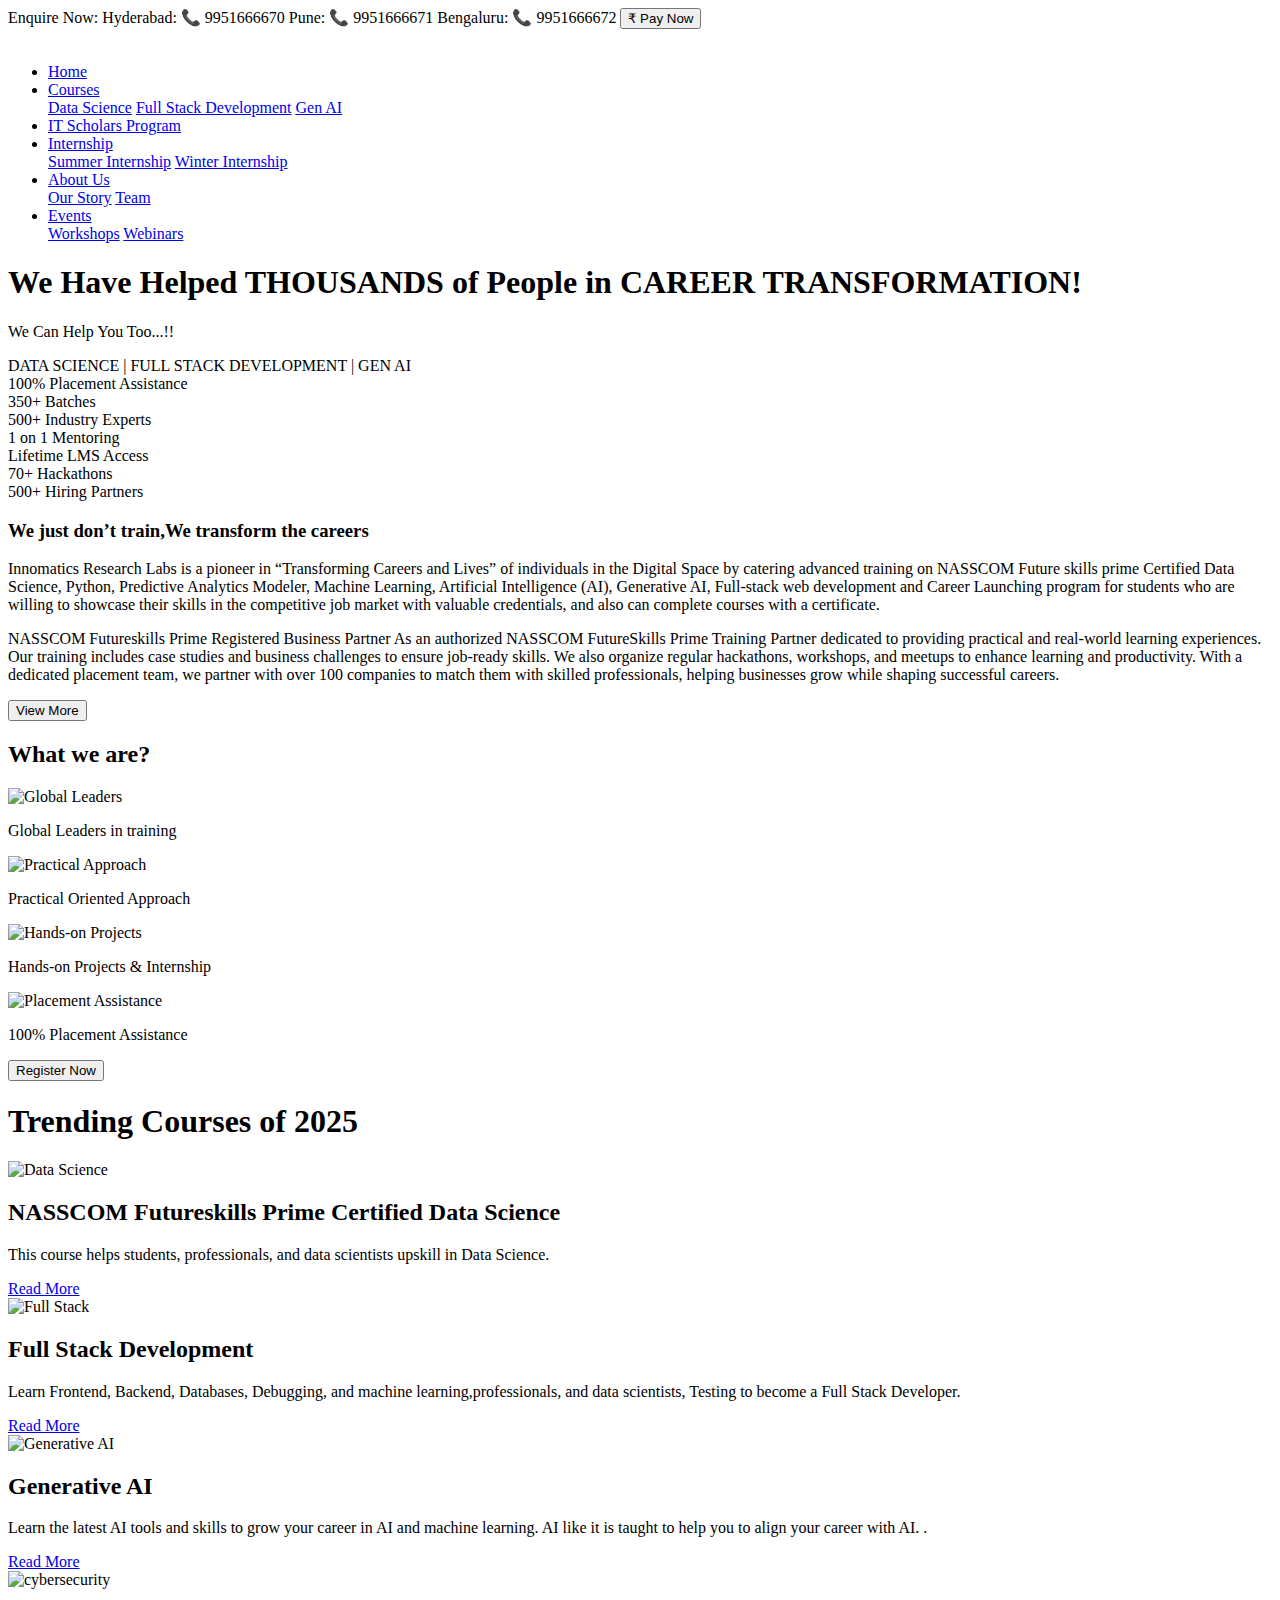
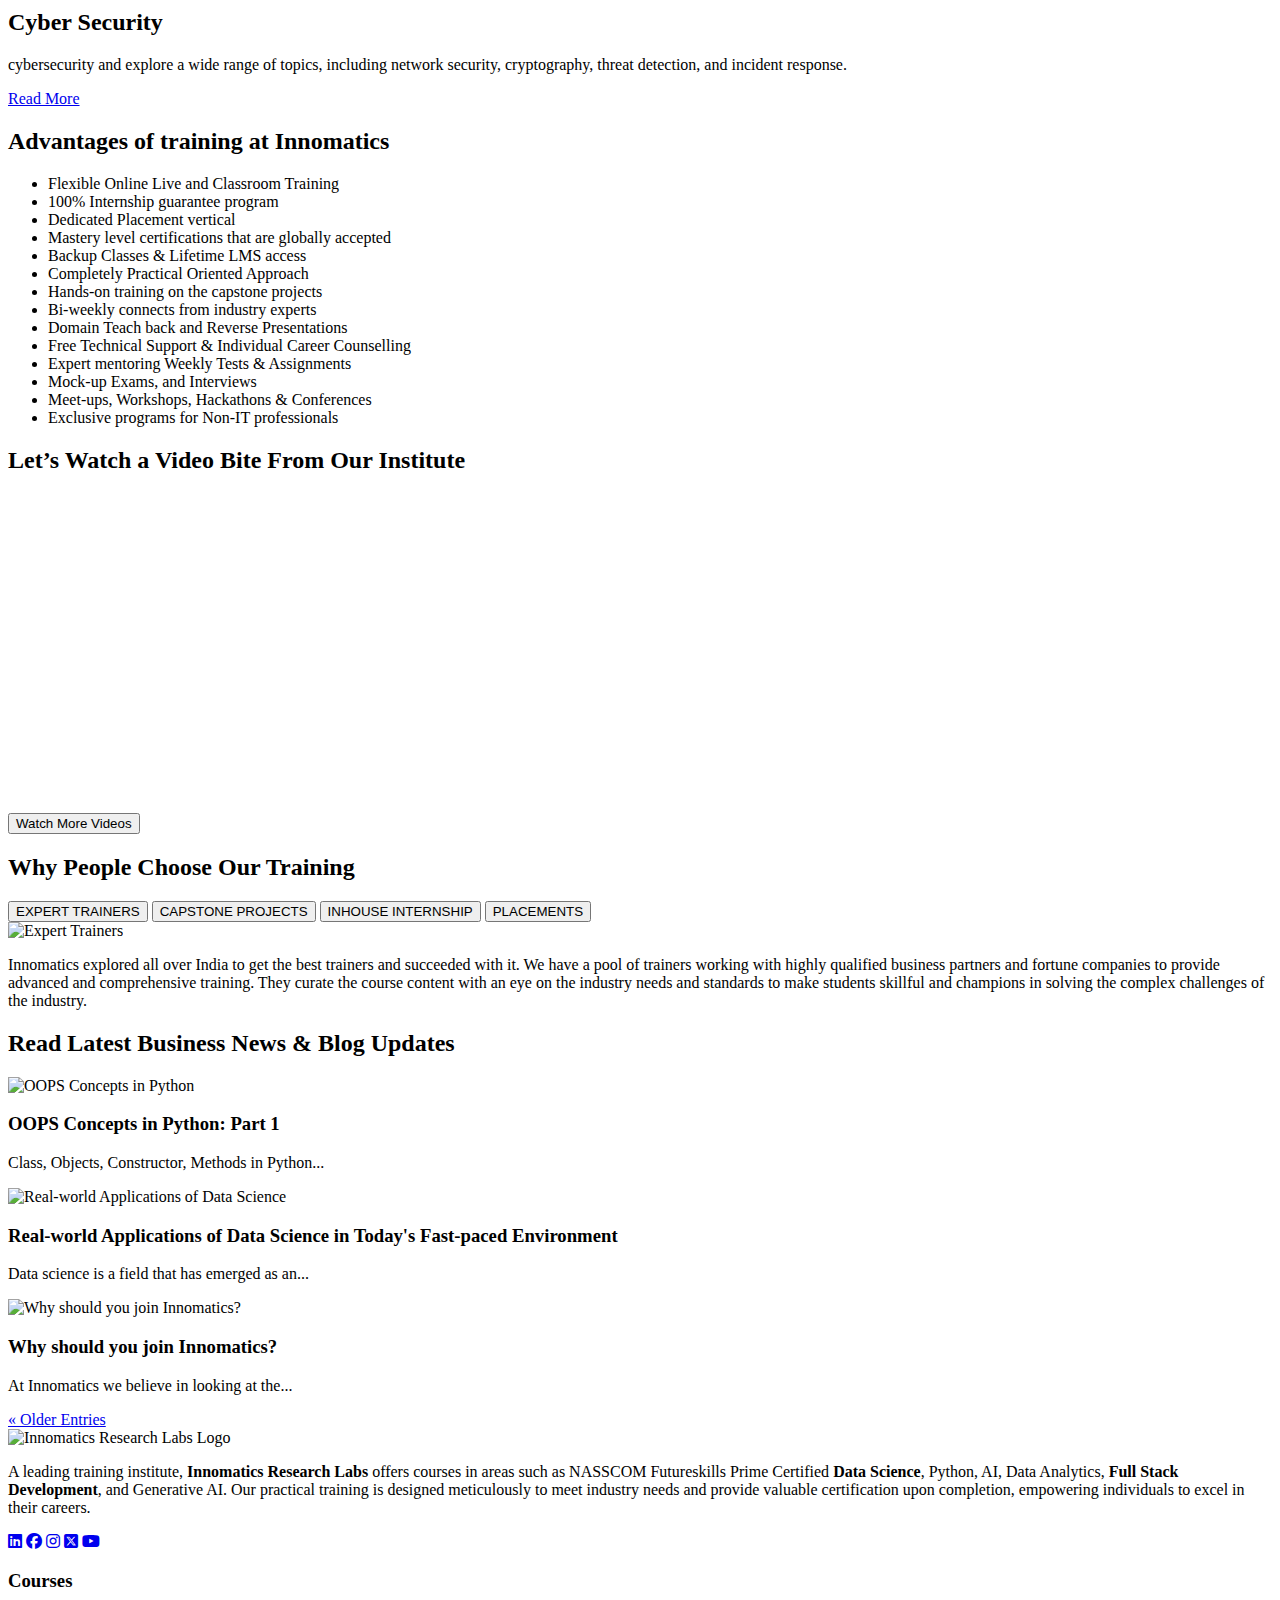
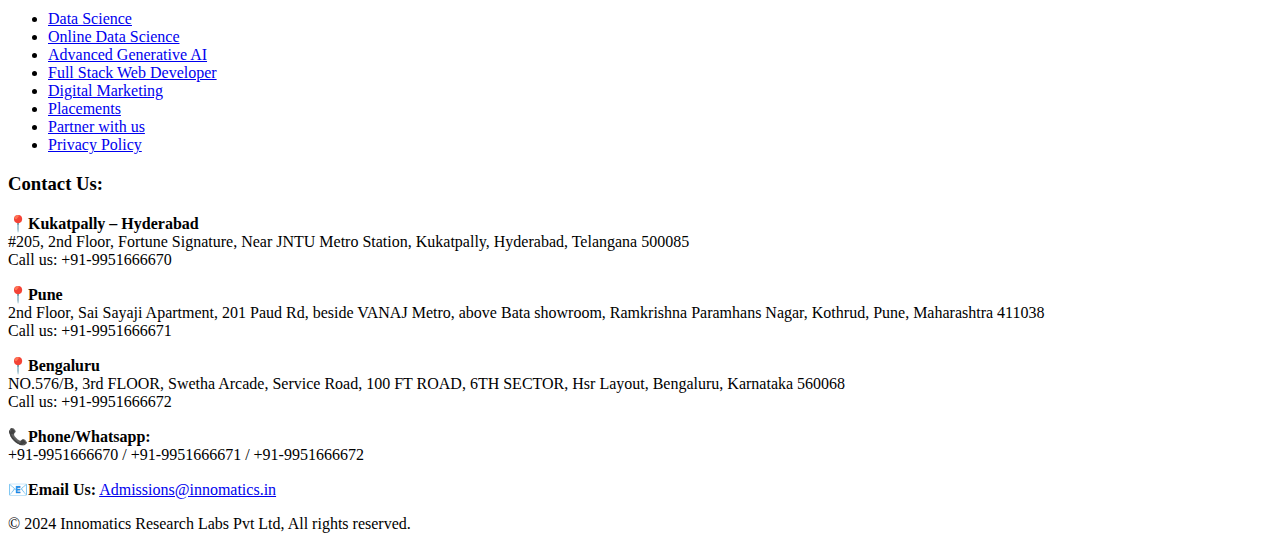
==== Project-1/index.html @ f4e0883b "Add files via upload" ====
<!DOCTYPE html>
<html lang="en">
<head>
    <meta charset="UTF-8">
    <meta name="viewport" content="width=device-width, initial-scale=1.0">
    <title>EdTech Landing Page</title>
    <link rel="stylesheet" href="/project-1/style .css">
    <link rel="stylesheet" href="https://cdnjs.cloudflare.com/ajax/libs/font-awesome/6.7.2/css/all.min.css" integrity="sha512-Evv84Mr4kqVGRNSgIGL/F/aIDqQb7xQ2vcrdIwxfjThSH8CSR7PBEakCr51Ck+w+/U6swU2Im1vVX0SVk9ABhg==" crossorigin="anonymous" referrerpolicy="no-referrer" />
</head>
<body>
    <div class="top-bar">
        <span>Enquire Now:</span>
        <span class="contact">Hyderabad: 📞 9951666670</span>
        <span class="contact">Pune: 📞 9951666671</span>
        <span class="contact">Bengaluru: 📞 9951666672</span>
        <button class="pay-btn">₹ Pay Now</button>
    </div>

    <header>
        <div class="logo"><img src="/project-1/assets/logo.png" alt=""></div>
        <nav>
            <ul>
                <li><a href="#">Home</a></li>
                <li><a href="#">Courses</a>
                    <div class="dropdown">
                        <a href="#">Data Science</a>
                        <a href="#">Full Stack Development</a>
                        <a href="#">Gen AI</a>
                    </div>
                </li>
                <li><a href="#">IT Scholars Program</a></li>
                <li><a href="#">Internship</a>
                    <div class="dropdown">
                        <a href="#">Summer Internship</a>
                        <a href="#">Winter Internship</a>
                    </div>
                </li>
                <li><a href="#">About Us</a>
                    <div class="dropdown">
                        <a href="#">Our Story</a>
                        <a href="#">Team</a>
                    </div>
                </li>
                <li><a href="#">Events</a>
                    <div class="dropdown">
                        <a href="#">Workshops</a>
                        <a href="#">Webinars</a>
                    </div>
                </li>
            </ul>
        </nav>
    </header>

    <section class="hero">
        <h1>We Have Helped <span>THOUSANDS</span> of People in <span>CAREER TRANSFORMATION!</span></h1>
        <p>We Can Help You Too...!!</p>
        <div class="offer">DATA SCIENCE | FULL STACK DEVELOPMENT | GEN AI</div>
        <div class="features">
            <div class="feature">100% Placement Assistance</div>
            <div class="feature">350+ Batches</div>
            <div class="feature">500+ Industry Experts</div>
            <div class="feature">1 on 1 Mentoring</div>
            <div class="feature">Lifetime LMS Access</div>
            <div class="feature">70+ Hackathons</div>
            <div class="feature">500+ Hiring Partners</div>
        </div>
    </section>
    <section class="about">
        <div class="onto">
        <div class="one">
       <h3>We just don’t train,We transform the careers</h3>
            <p>Innomatics Research Labs is a pioneer in “Transforming Careers and Lives” of individuals in the Digital Space by catering advanced training on NASSCOM Future skills prime Certified Data Science, Python, Predictive Analytics Modeler, Machine Learning, Artificial Intelligence (AI), Generative AI, Full-stack web development and Career Launching program for students who are willing to showcase their skills in the competitive job market with valuable credentials, and also can complete courses with a certificate. </p>
               <p> NASSCOM Futureskills Prime Registered Business Partner
                As an authorized NASSCOM FutureSkills Prime Training Partner dedicated to providing practical and real-world learning experiences. Our training includes case studies and business challenges to ensure job-ready skills. We also organize regular hackathons, workshops, and meetups to enhance learning and productivity. With a dedicated placement team, we partner with over 100 companies to match them with skilled professionals, helping businesses grow while shaping successful careers.</p>
                 <button class="viewmore">View More</button>
                </div>
                <div class="two">
        <h2 class="about-title">What we are?</h2>
        <div class="about-container">
            <div class="about-card">
                <img src="/project-1/assets/global leader.jpg" alt="Global Leaders" class="about-icon">
                <p>Global Leaders in training</p>
            </div>
            <div class="about-card">
                <img src="/project-1/assets/practial approach.jpg" alt="Practical Approach" class="about-icon">
                <p>Practical Oriented Approach</p>
            </div>
            <div class="about-card">
                <img src="/project-1/assets/hand on job.jpg" alt="Hands-on Projects" class="about-icon">
                <p>Hands-on Projects & Internship</p>
            </div>
            <div class="about-card">
                <img src="/project-1/assets/placement.jpg" alt="Placement Assistance" class="about-icon">
                <p>100% Placement Assistance</p>
            </div>
        </div>
    </div>
</section>
 <button class="register-btn">Register Now</button>
 <section class="middle">
    <h1>Trending Courses of 2025</h1>

    <div class="course-container">
        <div class="course-card">
            <img src="/project-1/assets/data science.jpg" alt="Data Science">
            <div class="course-content">
                <h2>NASSCOM Futureskills Prime Certified Data Science</h2>
                <p>This course helps students, professionals, and data scientists upskill in Data Science.</p>
                <a href="#" class="read-more">Read More</a>
            </div>
        </div>

        <div class="course-card">
            <img src="/project-1/assets/full stack.jpg" alt="Full Stack">
            <div class="course-content">
                <h2>Full Stack Development</h2>
                <p>Learn Frontend, Backend, Databases, Debugging, and  machine learning,professionals, and data scientists, Testing to become a Full Stack Developer.</p>
                <a href="#" class="read-more">Read More</a>
            </div>
        </div>

        <div class="course-card">
            <img src="/project-1/assets/generative ai.jpg" alt="Generative AI">
            <div class="course-content">
                <h2>Generative AI</h2>
                <p>Learn the latest AI tools and skills to grow your career in AI and machine learning. AI like it is taught to help you to align your career with AI. .</p>
                <a href="#" class="read-more">Read More</a>
            </div>
            </div>
            <div class="course-card">
                <img src="/project-1/assets/cybersecurity.jpg" alt="cybersecurity">
                <div class="course-content">
                    <h2>Cyber Security</h2>
                    <p> cybersecurity and explore a wide range of topics, including network security, cryptography, threat detection, and incident response.</p>
                    <a href="#" class="read-more">Read More</a>
                </div>
            </div>
        </div>
    </div>
 </section>
 <section>
    <div class="advantages-container">
        <h2>Advantages of training at Innomatics</h2>
        <div class="advantages-content">
            <div class="advantages-list">
                <ul>
                    <li>Flexible Online Live and Classroom Training</li>
                    <li>100% Internship guarantee program</li>
                    <li>Dedicated Placement vertical</li>
                    <li>Mastery level certifications that are globally accepted</li>
                    <li>Backup Classes & Lifetime LMS access</li>
                    <li>Completely Practical Oriented Approach</li>
                    <li>Hands-on training on the capstone projects</li>
                    <li>Bi-weekly connects from industry experts</li>
                    <li>Domain Teach back and Reverse Presentations</li>
                    <li>Free Technical Support & Individual Career Counselling</li>
                    <li>Expert mentoring Weekly Tests & Assignments</li>
                    <li>Mock-up Exams, and Interviews</li>
                    <li>Meet-ups, Workshops, Hackathons & Conferences</li>
                    <li>Exclusive programs for Non-IT professionals</li>
                </ul>
            </div>
            <div class="video-section">
                <h2>Let’s Watch a Video Bite From Our Institute</h2>
                <iframe width="560" height="315" src="https://www.youtube.com/embed/OKUFrW40xyI?si=BrHS25-NGW-giFlc" title="YouTube video player" frameborder="0" allow="accelerometer; autoplay; clipboard-write; encrypted-media; gyroscope; picture-in-picture; web-share" referrerpolicy="strict-origin-when-cross-origin" allowfullscreen></iframe>
                <br>
                <button class="watch-more">Watch More Videos</button>
            </div>
        </div>
    </div>
 </section>
 <section>
    <div class="why-choose-us">
        <h2>Why People Choose Our Training</h2>
        <div class="tabs">
            <button class="tab active">EXPERT TRAINERS</button>
            <button class="tab">CAPSTONE PROJECTS</button>
            <button class="tab">INHOUSE INTERNSHIP</button>
            <button class="tab">PLACEMENTS</button>
        </div>
        <div class="content">
            <img src="/project-1/assets/2 logo.jpg" alt="Expert Trainers">
            <p>
                <span>Innomatics explored all over India to get the best trainers and succeeded with it. 
                We have a pool of trainers working with highly qualified business partners and fortune 
                companies to provide advanced and comprehensive training.</span>
                <span>They curate the course content with an eye on the industry needs and standards to 
                make students skillful and champions in solving the complex challenges of the industry.</span>
            </p>
        </div>
    </div>
 </section>
 <section>
    <div class="blog-section">
        <h2>Read Latest Business News & Blog Updates</h2>
        <div class="blog-container">
            <div class="blog-card">
                <img src="/project-1/assets/oops.webp" alt="OOPS Concepts in Python">
                <h3>OOPS Concepts in Python: Part 1</h3>
                <p>Class, Objects, Constructor, Methods in Python...</p>
            </div>
            <div class="blog-card">
                <img src="/project-1/assets/real word.webp" alt="Real-world Applications of Data Science">
                <h3>Real-world Applications of Data Science in Today's Fast-paced Environment</h3>
                <p>Data science is a field that has emerged as an...</p>
            </div>
            <div class="blog-card">
                <img src="/project-1/assets/join innomatic.webp" alt="Why should you join Innomatics?">
                <h3>Why should you join Innomatics?</h3>
                <p>At Innomatics we believe in looking at the...</p>
            </div>
        </div>
       
    </div>
    <a href="#" class="older-entries">« Older Entries</a>
 </section>
 <footer class="footer">
    <div class="footer-container">
        <div class="footer-left">
            <img src="/project-1/assets/logo.png" alt="Innomatics Research Labs Logo" class="logo">
            <p id="left">A leading training institute, <strong>Innomatics Research Labs</strong> offers courses in areas such as 
                NASSCOM Futureskills Prime Certified <strong>Data Science</strong>, Python, AI, Data Analytics, 
                <strong>Full Stack Development</strong>, and Generative AI. Our practical training is designed meticulously 
                to meet industry needs and provide valuable certification upon completion, empowering individuals to excel 
                in their careers.</p>
            <div class="social-icons">
                <a href="#"><i class="fa-brands fa-linkedin"></i></a>
                <a href="#"><i class="fa-brands fa-facebook"></i></a>
                <a href="#"><i class="fa-brands fa-instagram"></i></a>
                <a href="#"><i class="fa-brands fa-square-x-twitter"></i></a>
                <a href="#"><i class="fa-brands fa-youtube"></i></a>
            </div>
        </div>
        <div class="footer-middle">
            <h3 class="h3">Courses</h3>
            <ul>
                <li><a href="#">Data Science</a></li>
                <li><a href="#">Online Data Science</a></li>
                <li><a href="#">Advanced Generative AI</a></li>
                <li><a href="#">Full Stack Web Developer</a></li>
                <li><a href="#">Digital Marketing</a></li>
                <li><a href="#">Placements</a></li>
                <li><a href="#">Partner with us</a></li>
                <li><a href="#">Privacy Policy</a></li>
            </ul>
        </div>
        <div class="footer-right">
            <h3 class="h3">Contact Us:</h3>
            <p><strong>📍Kukatpally – Hyderabad</strong><br>
                #205, 2nd Floor, Fortune Signature, Near JNTU Metro Station, Kukatpally, Hyderabad, Telangana 500085<br>
                Call us: +91-9951666670
            </p>
            <p><strong>📍Pune</strong><br>
                2nd Floor, Sai Sayaji Apartment, 201 Paud Rd, beside VANAJ Metro, above Bata showroom, 
                Ramkrishna Paramhans Nagar, Kothrud, Pune, Maharashtra 411038<br>
                Call us: +91-9951666671
            </p>
            <p><strong>📍Bengaluru</strong><br>
                NO.576/B, 3rd FLOOR, Swetha Arcade, Service Road, 100 FT ROAD, 6TH SECTOR, 
                Hsr Layout, Bengaluru, Karnataka 560068<br>
                Call us: +91-9951666672
            </p>
            <p><strong>📞Phone/Whatsapp:</strong><br>
                +91-9951666670 / +91-9951666671 / +91-9951666672
            </p>
            <p id="mail"><strong>📧Email Us:</strong> <a href="mailto:Admissions@innomatics.in">Admissions@innomatics.in</a></p>
        </div>
    </div>
    <div class="footer-bottom">
        <p>© 2024 Innomatics Research Labs Pvt Ltd, All rights reserved.</p>
    </div>
</footer>


</body>
</html>
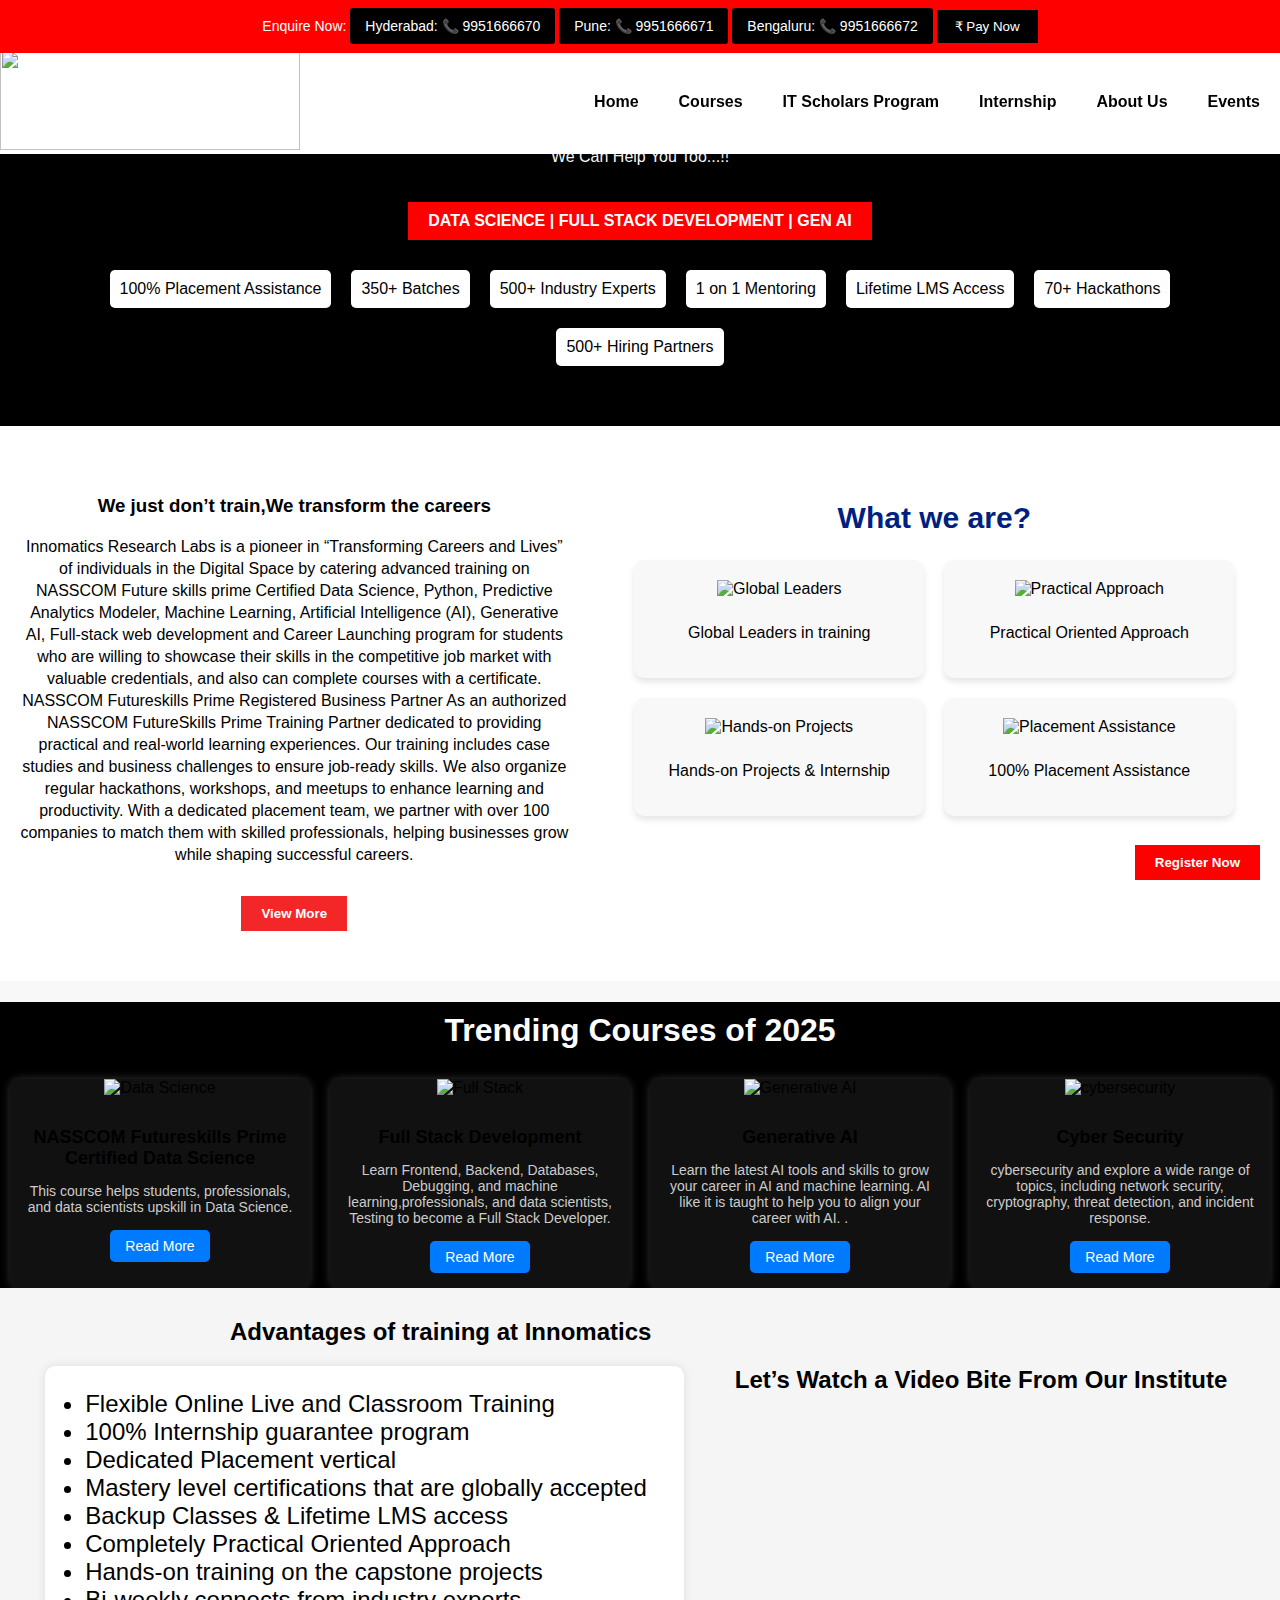
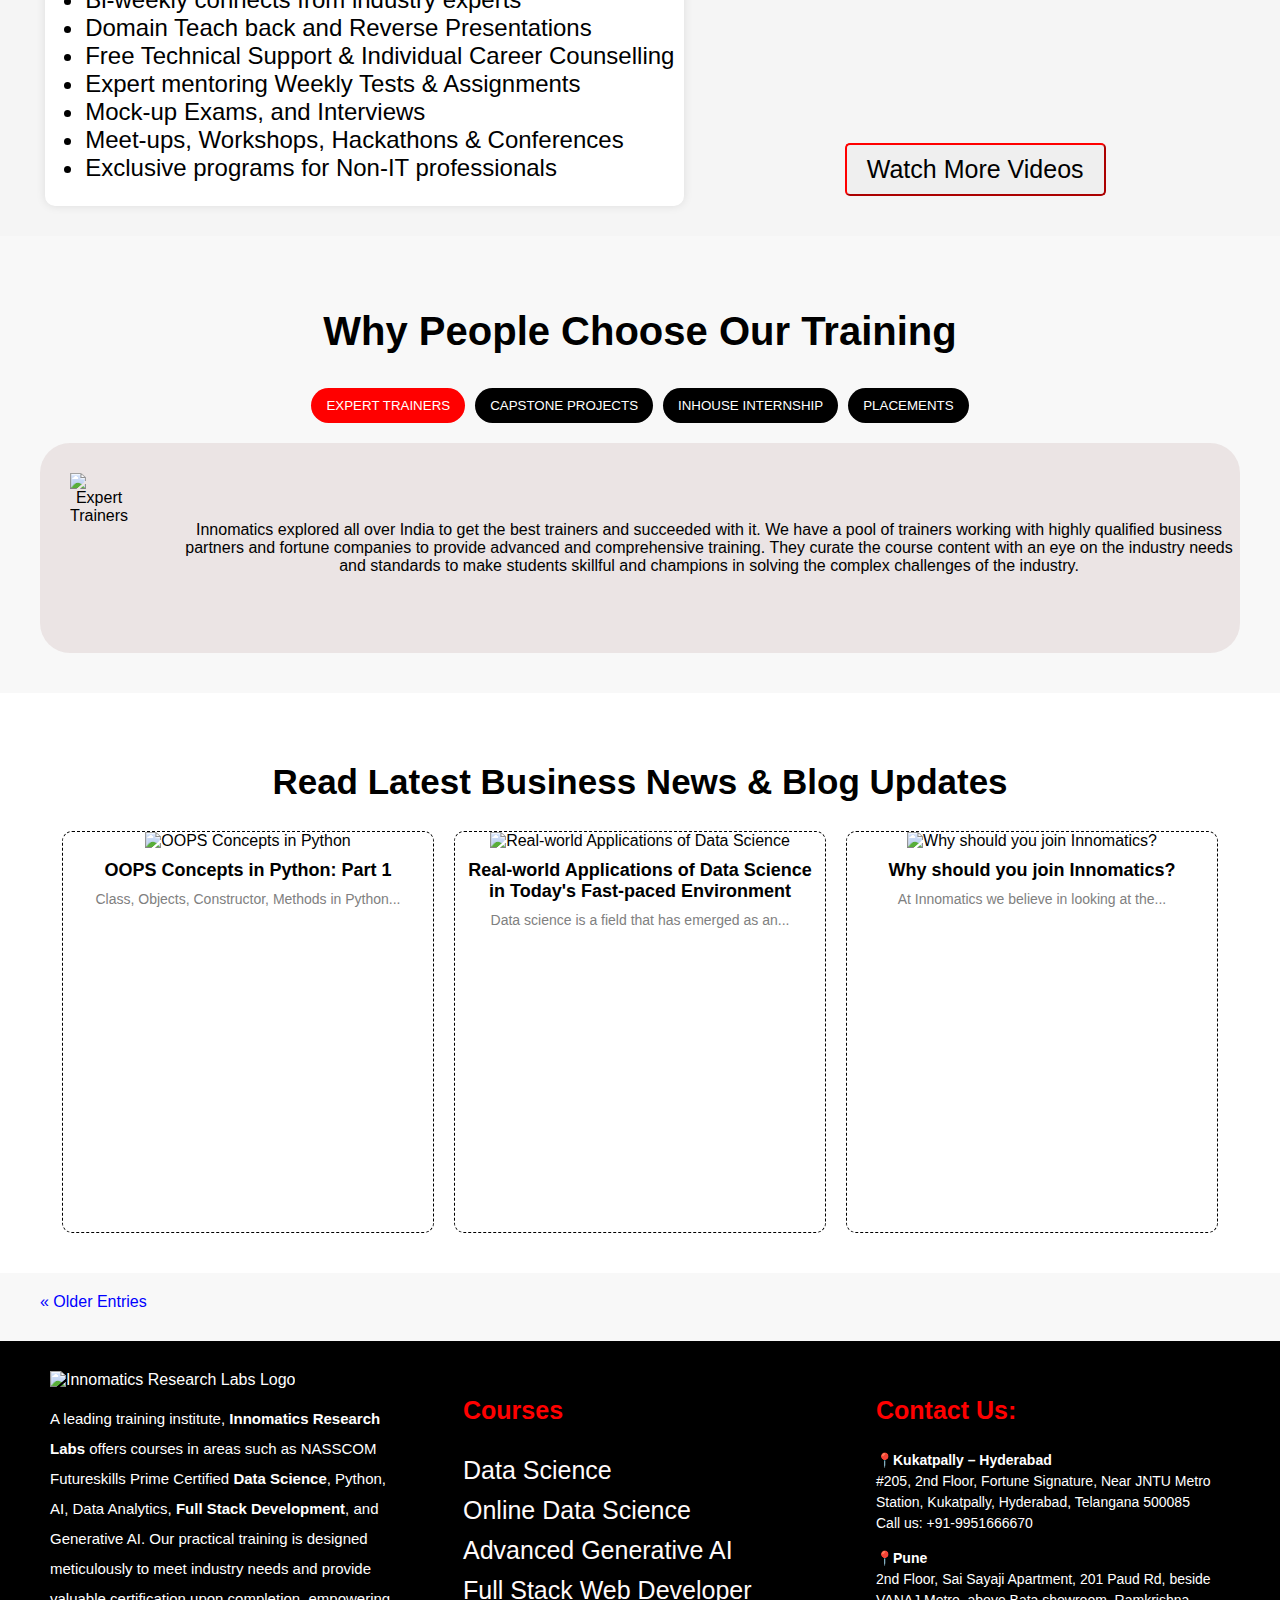
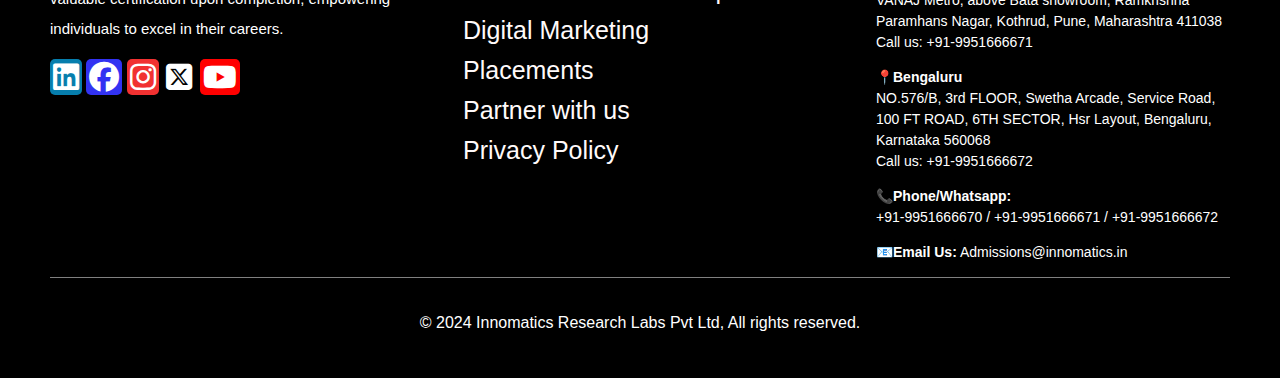
==== commit b12888d6: "Update index.html" ====
--- a/Project-1/index.html
+++ b/Project-1/index.html
@@ -4,7 +4,7 @@
     <meta charset="UTF-8">
     <meta name="viewport" content="width=device-width, initial-scale=1.0">
     <title>EdTech Landing Page</title>
-    <link rel="stylesheet" href="/project-1/style .css">
+    <link rel="stylesheet" href="style .css">
     <link rel="stylesheet" href="https://cdnjs.cloudflare.com/ajax/libs/font-awesome/6.7.2/css/all.min.css" integrity="sha512-Evv84Mr4kqVGRNSgIGL/F/aIDqQb7xQ2vcrdIwxfjThSH8CSR7PBEakCr51Ck+w+/U6swU2Im1vVX0SVk9ABhg==" crossorigin="anonymous" referrerpolicy="no-referrer" />
 </head>
 <body>
--- a/Project-1/style .css
+++ b/Project-1/style .css
@@ -0,0 +1,552 @@
+
+        body {
+            font-family: Arial, sans-serif;
+            margin: 0;
+            padding: 0;
+            background-color: #f8f8f8;
+        }
+        .top-bar {
+            background-color: red;
+            color: white;
+            text-align: center;
+            padding: 10px;
+            font-size: 14px;
+            position: fixed;
+            width: 100%;
+            top: 0;
+            left: 0;
+            z-index: 1100;
+        }
+        .contact {
+            padding: 10px 15px;
+            border-radius: 3px;
+            border: black 10px bold;
+            background-color: black;
+
+        }
+        .pay-btn {
+            background-color: black;
+            color: white;
+            padding: 9px 18px;
+            border: none;
+            cursor: pointer;
+        }
+        .pay-btn:hover {
+            background-color: darkgray;
+        }
+        header {
+            display: flex;
+            justify-content: space-between;
+            align-items: center;
+            background-color: white;
+            padding-top: 10px;
+            /* padding: 10px 30px 10px 30px; */
+            box-shadow: 0 2px 10px rgba(0,0,0,0.1);
+            position: fixed;
+            width: 100%;
+            top: 40px; /* Adjusting for the top-bar height */
+            left: 0;
+            z-index: 1000;
+        }
+        .logo img {
+            height: 100px;
+            width: 300px;
+        }
+        nav {
+            position: relative;
+        }
+        nav ul {
+            list-style: none;
+            padding: 0;
+            margin: 0;
+            display: flex;
+        }
+        nav ul li {
+            position: relative;
+            margin:0 10px;
+        }
+        nav ul li a {
+            text-decoration: none;
+            color: black;
+            padding: 10px;
+            font-weight: bold;
+            transition: color 0.3s ease-in-out;
+        }
+        nav ul li a:hover {
+           background-color: red;
+           border-radius: 10px;
+        }
+        .dropdown {
+            display: none;
+            position: absolute;
+            background-color:black;
+            box-shadow: 0 2px 5px rgba(0,0,0,0.1);
+            padding: 10px;
+            top: 100%;
+            left: 0;
+            width: 150px;
+            border-radius: 30px;
+        }
+        .dropdown a {
+            display: block;
+            padding: 8px;
+            color: white;
+        }
+        /* .dropdown a:hover {
+            background-color: #f0f0f0;
+        } */
+        nav ul li:hover .dropdown {
+            display: block;
+        }
+        .hero {
+            padding-top: 150px;
+            text-align: center;
+            padding: 50px;
+            background-color: black;
+            color: white;
+        }
+        .hero h1 span {
+            color: red;
+        }
+        .offer {
+            background-color: red;
+            display: inline-block;
+            padding: 10px 20px;
+            font-weight: bold;
+            margin-top: 20px;
+            transition: transform 0.3s ease-in-out;
+        }
+        .offer:hover {
+            transform: scale(1.1);
+        }
+        .features {
+            display: flex;
+            justify-content: center;
+            flex-wrap: wrap;
+            margin-top: 20px;
+        }
+        .feature {
+            background-color: white;
+            color: black;
+            padding: 10px;
+            margin: 10px;
+            border-radius: 5px;
+            box-shadow: 0 2px 5px rgba(0,0,0,0.1);
+            transition: transform 0.3s ease-in-out;
+        }
+        .feature:hover {
+            transform: translateY(-5px);
+        }
+        .register-btn {
+            position: fixed;
+            right: 20px;
+            bottom: 20px;
+            background-color: red;
+            color: white;
+            padding: 10px 20px;
+            border: none;
+            cursor: pointer;
+            font-weight: bold;
+            transition: background-color 0.3s ease-in-out;
+        }
+        .register-btn:hover {
+            background-color: darkred;
+        }
+        .about {
+            text-align: center;
+            padding: 50px 20px;
+            background-color: #ffffff;
+            /* position: absolute; */
+            width: 100%;
+        }
+        .onto{
+            display: flex;
+            justify-content: flex-start;
+            /* position: relative; */
+            width: 100%;
+        }
+        .two{
+            position: relative;
+            width: 80%;
+            padding: 0px;
+            position: relative;
+    
+        }
+        .one{
+            width: 60%;
+        }
+        .one p{
+           
+            padding: 0px;
+            line-height: 22px;
+            margin: 0px;
+        }
+        .about-title {
+            color: #001f7f;
+            font-size: 30px;
+            font-weight: bold;
+        }
+        .about-container {
+            display: flex;
+            justify-content:center;
+            flex-wrap: wrap;
+            gap: 20px;
+            margin-top: 20px;
+        }
+        .about-card {
+            background: #f8f8f8;
+            border-radius: 10px;
+            padding: 20px;
+            width: 250px;
+            text-align: center;
+            box-shadow: 0 4px 6px rgba(0, 0, 0, 0.1);
+            transition: transform 0.3s ease-in-out;
+        }
+        .about-card:hover {
+            transform: translateY(-5px);
+        }
+        .about-icon {
+            width: 50px;
+            margin-bottom: 10px;
+        }
+        .viewmore{
+            margin-top: 30px;
+            background-color: rgb(243, 39, 39);
+            color: white;
+            padding: 10px 20px;
+            border: none;
+            cursor: pointer;
+            font-weight: bold;
+            transition: background-color 0.3s ease-in-out;
+        }
+        .viewmore:hover {
+            background-color: rgb(154, 13, 13);
+        }
+        .middle{
+            background-color: black;
+        }
+        h1 {
+            padding: 10px;
+            text-align: center;
+            margin-bottom: 20px;
+            color: #fff;
+        }
+
+        .course-container {
+            display: flex;
+            justify-content: center;
+            gap: 20px;
+            flex-wrap: wrap;
+        }
+
+        .course-card {
+            background-color: #111;
+            border-radius: 10px;
+            overflow: hidden;
+            width: 300px;
+            text-align: center;
+            box-shadow: 0 0 10px rgba(255, 255, 255, 0.2);
+        }
+
+        .course-card img {
+            width: 100%;
+            height: 180px;
+        }
+
+        .course-content {
+            padding: 15px;
+        }
+
+        .course-content h2 {
+            font-size: 18px;
+            margin-bottom: 10px;
+        }
+
+        .course-content p {
+            font-size: 14px;
+            margin-bottom: 15px;
+            color: #ccc;
+        }
+
+        .read-more {
+            display: inline-block;
+            padding: 8px 15px;
+            color: white;
+            background-color: #007BFF;
+            border: none;
+            border-radius: 5px;
+            text-decoration: none;
+            font-size: 14px;
+            transition: 0.3s;
+        }
+
+        .read-more:hover {
+            background-color: #0056b3;
+        }
+        .advantages-container h2{
+            padding-left:200px;
+            display: inline;
+        }
+        .advantages-container {
+            background-color: #f5f5f5;
+            padding:30px;
+            max-width: 100%;
+        }
+        .advantages-content {
+            display: flex;
+            margin-top: 20px;
+            justify-content: space-around;
+            align-items: flex-start;
+            gap: 20px;
+            flex-wrap: wrap;
+        }
+        
+        .advantages-list {
+            background: white;
+            border-radius: 10px;
+            box-shadow: 0 0 10px rgba(0, 0, 0, 0.1);
+            /* max-width: 500px; */
+        }
+        
+        .advantages-list ul {
+            list-style-type: disc;
+            text-align: left;
+            font-size: x-large;
+            padding-right: 10px;
+        }
+        
+        .video-section {
+            max-width: 500px;
+        }
+        .video-section iframe{
+            margin-top: 10px;
+        }
+        .video-section h2{
+            display: inline;
+            padding: 0px;
+        }
+        
+        .watch-more {
+            padding: 10px 20px;
+            color:black;
+            border-color: red;
+            border: 2px bold;
+            border-radius: 5px;
+            cursor: pointer;
+            font-size: 25px;
+            margin-top: 20px;
+            margin-left: 110px;
+        }
+        
+        .watch-more:hover {
+            background-color: rgb(239, 4, 4);
+        }
+        .why-choose-us {
+            text-align: center;
+            padding: 40px;
+            background: #f8f8f8;
+        }
+        .why-choose-us h2{
+            font-size: 40px;
+        }
+        
+        .tabs {
+            display: flex;
+            justify-content: center;
+            gap: 10px;
+            margin-top: 15px;
+            border: 2px bold black;
+        }
+        
+        .tab {
+            background: black;
+            color: white;
+            padding: 10px 15px;
+            border-radius: 20px;
+            border: none;
+            cursor: pointer;
+        }
+        
+        .tab.active {
+            background: red;
+        }
+        
+        .content {
+            display: flex;
+            background-color: rgb(235, 228, 228);
+            align-items: center;
+            flex-direction: row;
+            justify-content: center;
+            margin-top: 20px;
+            gap: 20px;
+            border-radius: 30px;
+        }
+        
+        .content img {
+            padding: 30px;
+            width: 150px;
+            height: 150px;
+            border-radius: 30px;
+        }
+        .blog-section {
+            text-align: center;
+            padding: 40px;
+            background: white;
+        }
+        .blog-section h2{
+            font-size: 35px;
+        }
+        .blog-container {
+            display: flex;
+            justify-content: center;
+            gap: 20px;
+            margin-top: 20px;
+        }
+        
+        .blog-card {
+            width: 370px;
+            height: 400px;
+            border: 1px dashed black;
+            border-radius: 10px;
+            overflow: hidden;
+            background: white;
+            transition: transform 0.3s ease-in-out;
+        }
+        
+        .blog-card:hover {
+            transform: scale(1.05);
+        }
+        
+        .blog-card img {
+            width: 100%;
+            height: auto;
+        }
+        
+        .blog-card h3 {
+            font-size: 18px;
+            margin: 10px;
+        }
+        
+        .blog-card p {
+            font-size: 14px;
+            color: gray;
+            margin: 10px;
+        }
+        
+        .older-entries {
+            display: block;
+            margin: 20px 0px 30px 40px ;
+            color: blue;
+            text-decoration: none;
+        }
+        .footer {
+            background: black;
+            color: white;
+            padding: 30px 50px;
+            font-family: Arial, sans-serif;
+        }
+        
+        .footer-container {
+            display: flex;
+            justify-content: space-between;
+            flex-wrap: wrap;
+        }
+        
+        .footer-left, .footer-middle, .footer-right {
+            width: 30%;
+        }
+        
+        .footer-left img.logo {
+            width: 400px;
+            height:auto;
+        }
+        
+        .footer-left p {
+            font-size: 15px;
+            /* line-height: 1.5; */
+            line-height: 30px;
+        }
+        .social-icons i{
+            gap: 10px;
+        }
+        .fa-youtube{
+            background-color: red;
+            color: white;
+            font-size: 30px;
+            border-radius: 5px;
+            padding:3px;
+        }
+        .fa-square-x-twitter{
+            color: white;
+            font-size: 30px;
+            padding:3px;
+            background-color: black;
+            border-radius: 5px;
+        }
+        .fa-instagram{
+            color: white;
+            font-size: 30px;
+            padding:3px;
+            background-color:rgb(241, 49, 49);
+            border-radius: 5px;
+        }
+        .fa-facebook{
+            font-size: 30px;
+            color: white;
+            padding:3px;
+            background-color:rgb(50, 50, 242);
+            border-radius: 5px;
+        }
+        .fa-linkedin{
+            font-size: 30px;
+            color: white;
+            padding:3px;
+            background-color:rgb(6, 126, 173); 
+            border-radius: 5px;
+        }
+        .h3{
+            font-size: 25px;
+        }
+        .social-icons img {
+            width: 30px;
+            margin: 5px;
+        }
+        
+        .footer-middle h3, .footer-right h3 {
+            color: red;
+        }
+        
+        .footer-middle ul {
+            list-style: none;
+            padding: 0;
+            font-size: 25px;
+        }
+        
+        .footer-middle ul li a {
+            color: snow;
+            line-height: 40px;
+            text-decoration: none;
+        }
+        
+        .footer-middle ul li a:hover {
+            color: red;
+        }
+        
+        .footer-right p {
+            font-size: 14px;
+            line-height: 1.5;
+        }
+        #mail a{
+           color: white;
+           text-decoration: none;
+        }
+        
+        .footer-bottom {
+            text-align: center;
+            padding-top: 20px;
+            border-top: 1px solid gray;
+        }
+        
+        
+        
+        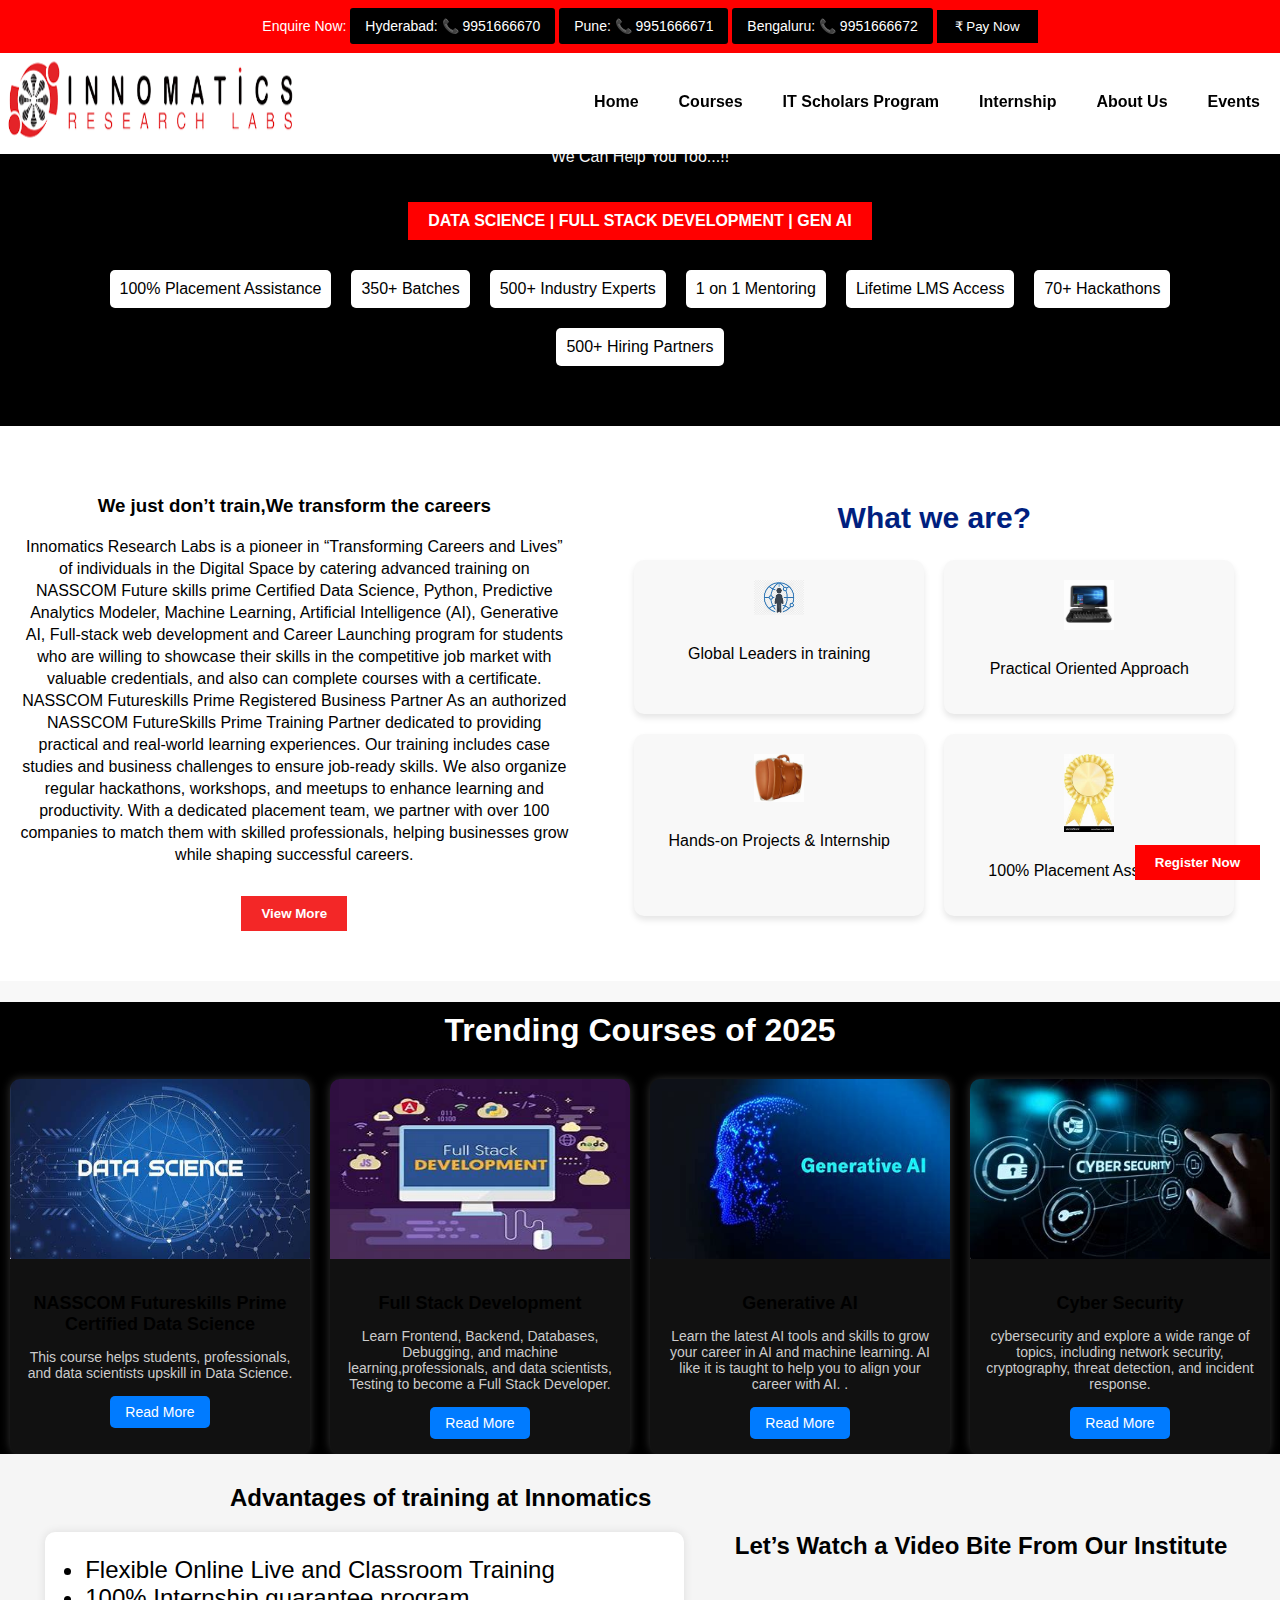
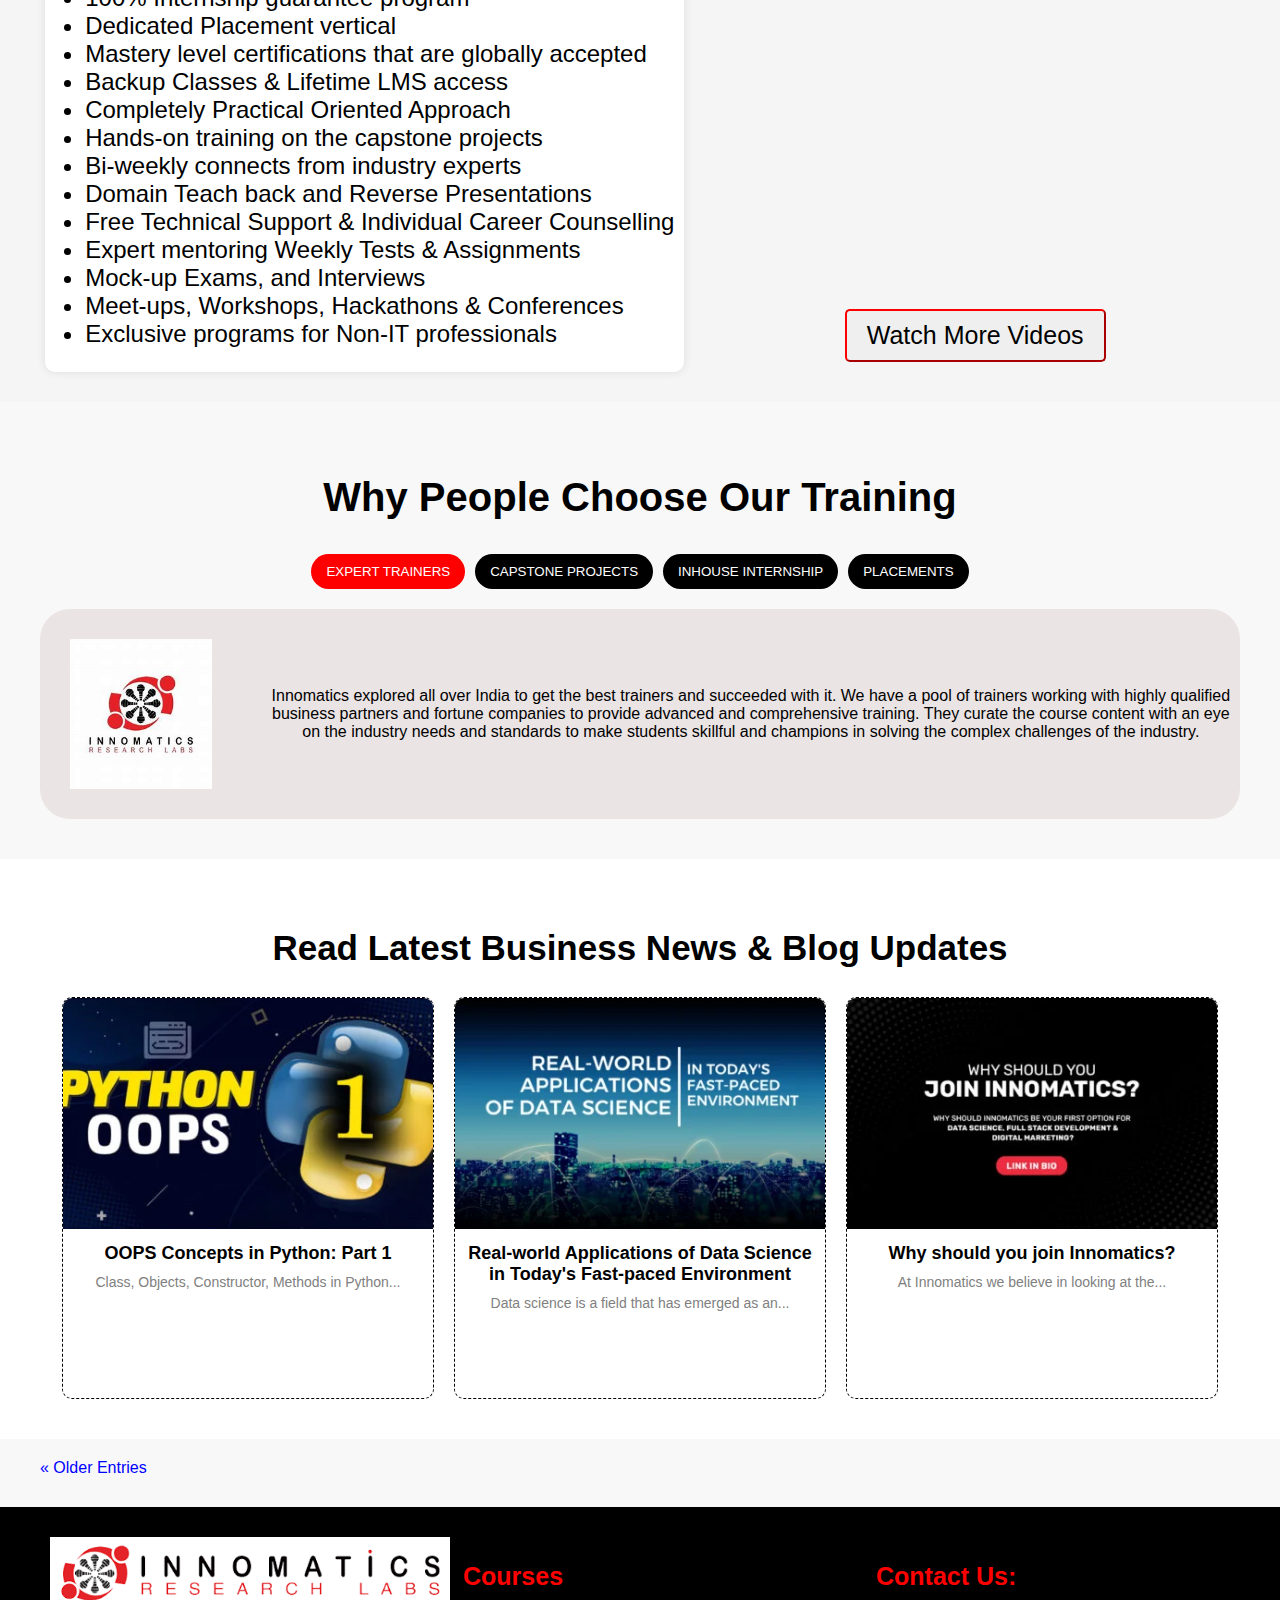
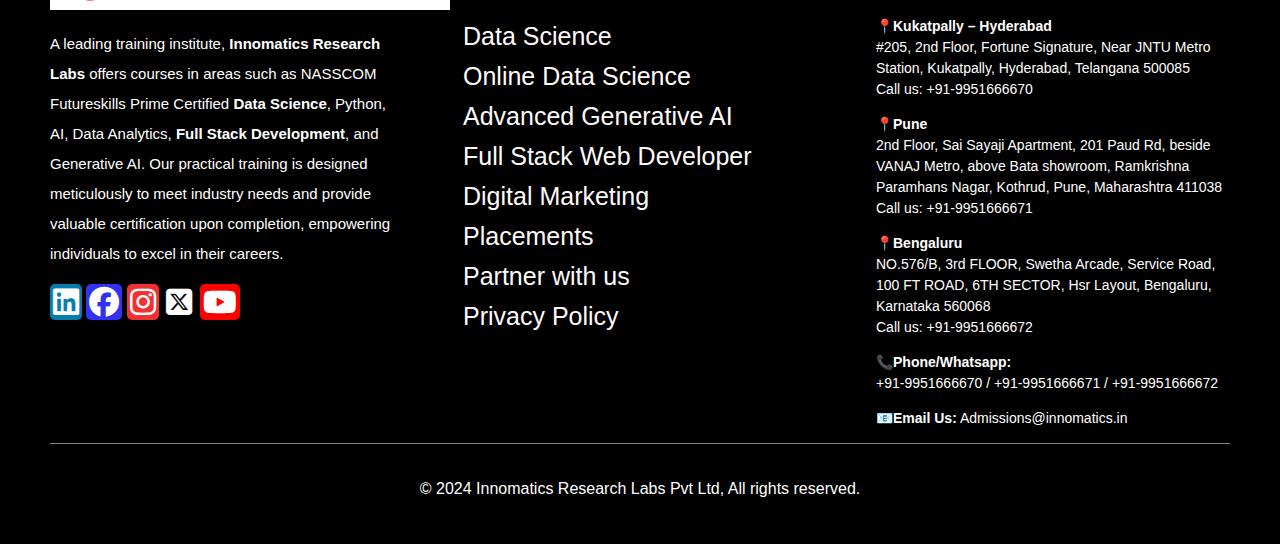
==== commit c5b7565c: "Add files via upload" ====
--- a/Project-1/index.html
+++ b/Project-1/index.html
@@ -17,7 +17,7 @@
     </div>
 
     <header>
-        <div class="logo"><img src="/project-1/assets/logo.png" alt=""></div>
+        <div class="logo"><img src="assets/logo.png" alt=""></div>
         <nav>
             <ul>
                 <li><a href="#">Home</a></li>
@@ -78,19 +78,19 @@
         <h2 class="about-title">What we are?</h2>
         <div class="about-container">
             <div class="about-card">
-                <img src="/project-1/assets/global leader.jpg" alt="Global Leaders" class="about-icon">
+                <img src="assets/global leader.jpg" alt="Global Leaders" class="about-icon">
                 <p>Global Leaders in training</p>
             </div>
             <div class="about-card">
-                <img src="/project-1/assets/practial approach.jpg" alt="Practical Approach" class="about-icon">
+                <img src="assets/practial approach.jpg" alt="Practical Approach" class="about-icon">
                 <p>Practical Oriented Approach</p>
             </div>
             <div class="about-card">
-                <img src="/project-1/assets/hand on job.jpg" alt="Hands-on Projects" class="about-icon">
+                <img src="assets/hand on job.jpg" alt="Hands-on Projects" class="about-icon">
                 <p>Hands-on Projects & Internship</p>
             </div>
             <div class="about-card">
-                <img src="/project-1/assets/placement.jpg" alt="Placement Assistance" class="about-icon">
+                <img src="assets/placement.jpg" alt="Placement Assistance" class="about-icon">
                 <p>100% Placement Assistance</p>
             </div>
         </div>
@@ -102,7 +102,7 @@
 
     <div class="course-container">
         <div class="course-card">
-            <img src="/project-1/assets/data science.jpg" alt="Data Science">
+            <img src="assets/data science.jpg" alt="Data Science">
             <div class="course-content">
                 <h2>NASSCOM Futureskills Prime Certified Data Science</h2>
                 <p>This course helps students, professionals, and data scientists upskill in Data Science.</p>
@@ -111,7 +111,7 @@
         </div>
 
         <div class="course-card">
-            <img src="/project-1/assets/full stack.jpg" alt="Full Stack">
+            <img src="assets/full stack.jpg" alt="Full Stack">
             <div class="course-content">
                 <h2>Full Stack Development</h2>
                 <p>Learn Frontend, Backend, Databases, Debugging, and  machine learning,professionals, and data scientists, Testing to become a Full Stack Developer.</p>
@@ -120,7 +120,7 @@
         </div>
 
         <div class="course-card">
-            <img src="/project-1/assets/generative ai.jpg" alt="Generative AI">
+            <img src="assets/generative ai.jpg" alt="Generative AI">
             <div class="course-content">
                 <h2>Generative AI</h2>
                 <p>Learn the latest AI tools and skills to grow your career in AI and machine learning. AI like it is taught to help you to align your career with AI. .</p>
@@ -128,7 +128,7 @@
             </div>
             </div>
             <div class="course-card">
-                <img src="/project-1/assets/cybersecurity.jpg" alt="cybersecurity">
+                <img src="assets/cybersecurity.jpg" alt="cybersecurity">
                 <div class="course-content">
                     <h2>Cyber Security</h2>
                     <p> cybersecurity and explore a wide range of topics, including network security, cryptography, threat detection, and incident response.</p>
@@ -179,7 +179,7 @@
             <button class="tab">PLACEMENTS</button>
         </div>
         <div class="content">
-            <img src="/project-1/assets/2 logo.jpg" alt="Expert Trainers">
+            <img src="assets/2 logo.jpg" alt="Expert Trainers">
             <p>
                 <span>Innomatics explored all over India to get the best trainers and succeeded with it. 
                 We have a pool of trainers working with highly qualified business partners and fortune 
@@ -195,17 +195,17 @@
         <h2>Read Latest Business News & Blog Updates</h2>
         <div class="blog-container">
             <div class="blog-card">
-                <img src="/project-1/assets/oops.webp" alt="OOPS Concepts in Python">
+                <img src="assets/oops.webp" alt="OOPS Concepts in Python">
                 <h3>OOPS Concepts in Python: Part 1</h3>
                 <p>Class, Objects, Constructor, Methods in Python...</p>
             </div>
             <div class="blog-card">
-                <img src="/project-1/assets/real word.webp" alt="Real-world Applications of Data Science">
+                <img src="assets/real word.webp" alt="Real-world Applications of Data Science">
                 <h3>Real-world Applications of Data Science in Today's Fast-paced Environment</h3>
                 <p>Data science is a field that has emerged as an...</p>
             </div>
             <div class="blog-card">
-                <img src="/project-1/assets/join innomatic.webp" alt="Why should you join Innomatics?">
+                <img src="assets/join innomatic.webp" alt="Why should you join Innomatics?">
                 <h3>Why should you join Innomatics?</h3>
                 <p>At Innomatics we believe in looking at the...</p>
             </div>
@@ -217,7 +217,7 @@
  <footer class="footer">
     <div class="footer-container">
         <div class="footer-left">
-            <img src="/project-1/assets/logo.png" alt="Innomatics Research Labs Logo" class="logo">
+            <img src="assets/logo.png" alt="Innomatics Research Labs Logo" class="logo">
             <p id="left">A leading training institute, <strong>Innomatics Research Labs</strong> offers courses in areas such as 
                 NASSCOM Futureskills Prime Certified <strong>Data Science</strong>, Python, AI, Data Analytics, 
                 <strong>Full Stack Development</strong>, and Generative AI. Our practical training is designed meticulously 
